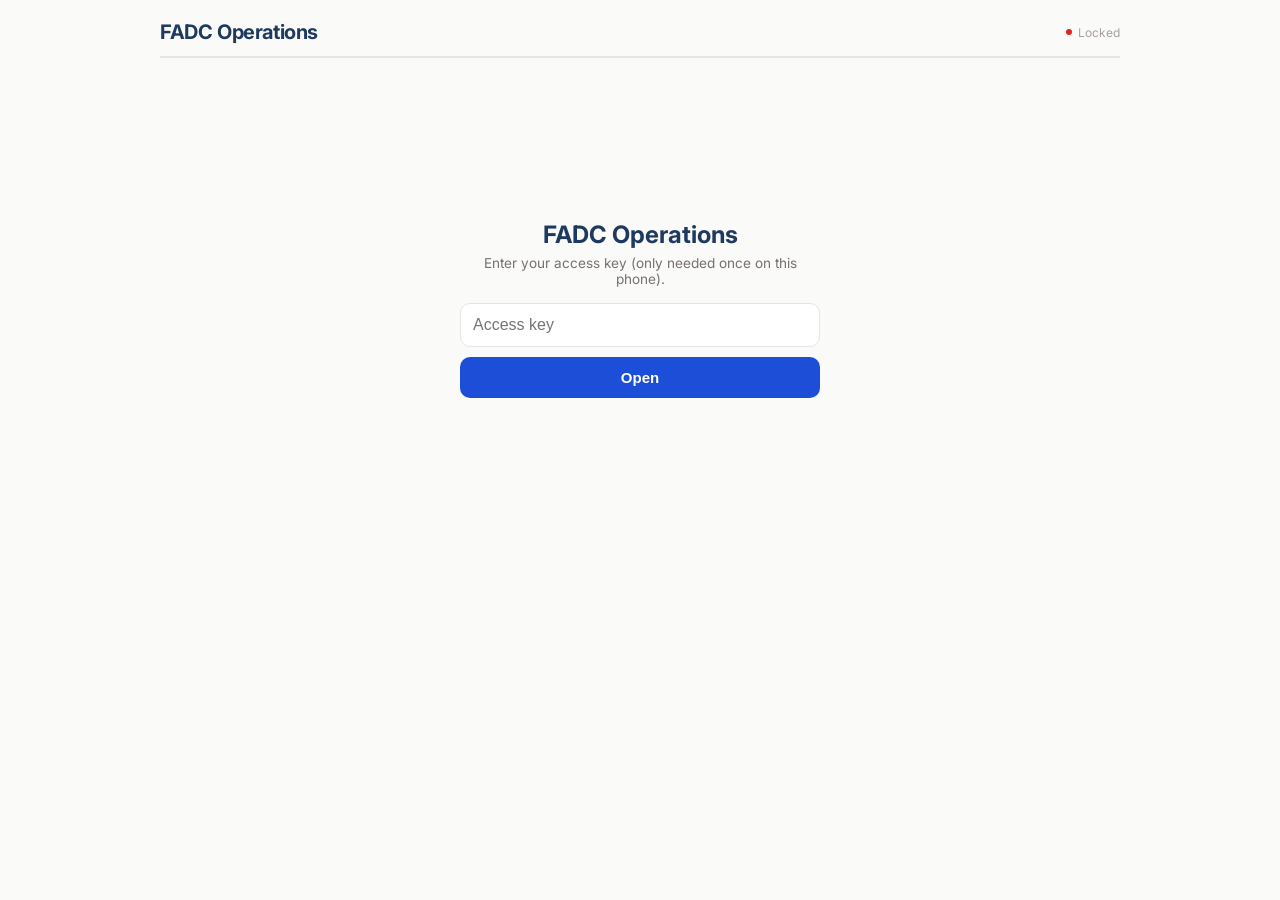
==== apps/fadc-ops/index.html @ c3deaeef "Add FADC Ops phone app (PWA, access-key gate) Static dashboard app for Vercel: installable, key-prot" ====
<!doctype html>
<html lang="en"><head>
<meta charset="utf-8">
<meta name="viewport" content="width=device-width,initial-scale=1,viewport-fit=cover">
<title>FADC Ops</title>
<meta name="robots" content="noindex,nofollow">
<meta name="theme-color" content="#1e3a5f">
<meta name="apple-mobile-web-app-capable" content="yes">
<meta name="mobile-web-app-capable" content="yes">
<meta name="apple-mobile-web-app-title" content="FADC Ops">
<meta name="apple-mobile-web-app-status-bar-style" content="black-translucent">
<link rel="manifest" href="/manifest.webmanifest">
<link rel="apple-touch-icon" href="/icon-180.png">
<link rel="icon" type="image/png" href="/icon-192.png">
<style>body{margin:0;padding:0;padding-top:env(safe-area-inset-top,0px);padding-bottom:env(safe-area-inset-bottom,0px)}[hidden]:not([hidden=until-found i]){display:none!important}</style>
</head><body>

<style>
  @import url('https://fonts.googleapis.com/css2?family=Inter:wght@400;500;600;700&display=swap');
  /* Layout: one column console — KPI strip, then tabs (Weekly · Appointments · Pipeline · Money · Metrics · Activity) */
  :root {
    --bg: #fafaf9; --surface: #ffffff; --surface-alt: #f5f5f4; --border: #e7e5e4;
    --fg: #1c1917; --fg-muted: #78716c; --fg-dim: #a8a29e;
    --accent: #1d4ed8; --accent-light: #dbeafe;
    --green: #15803d; --green-light: #dcfce7;
    --amber: #b45309; --amber-light: #fef3c7;
    --red: #dc2626; --red-light: #fee2e2;
    --purple: #7c3aed; --purple-light: #ede9fe;
    --navy: #1e3a5f;
  }
  @media (prefers-color-scheme: dark) { :root:not([data-theme="light"]) {
    --bg: #0c0a09; --surface: #1c1917; --surface-alt: #292524; --border: #3f3b37;
    --fg: #fafaf9; --fg-muted: #a8a29e; --fg-dim: #78716c;
    --accent: #60a5fa; --accent-light: #1e3a5f; --green: #4ade80; --green-light: #14532d;
    --amber: #fbbf24; --amber-light: #451a03; --red: #f87171; --red-light: #450a0a;
    --purple: #a78bfa; --purple-light: #2e1065; --navy: #93c5fd; color-scheme: dark;
  }}
  :root[data-theme="dark"] {
    --bg: #0c0a09; --surface: #1c1917; --surface-alt: #292524; --border: #3f3b37;
    --fg: #fafaf9; --fg-muted: #a8a29e; --fg-dim: #78716c;
    --accent: #60a5fa; --accent-light: #1e3a5f; --green: #4ade80; --green-light: #14532d;
    --amber: #fbbf24; --amber-light: #451a03; --red: #f87171; --red-light: #450a0a;
    --purple: #a78bfa; --purple-light: #2e1065; --navy: #93c5fd; color-scheme: dark;
  }
  body { background: var(--bg); color: var(--fg); font-family: 'Inter', system-ui, -apple-system, sans-serif;
    padding: 0 16px; padding-block: 0; max-width: 960px; margin: 0 auto; }
  .header { display:flex; justify-content:space-between; align-items:center; padding:20px 0 12px; border-bottom:2px solid var(--border); margin-bottom:20px; flex-wrap:wrap; gap:8px; }
  .header h1 { font-size:1.25rem; font-weight:700; letter-spacing:-0.02em; margin:0; color:var(--navy); }
  .header .status { font-size:0.75rem; color:var(--fg-dim); display:flex; align-items:center; gap:6px; }
  .dot { width:6px; height:6px; border-radius:50%; background:var(--green); animation:pulse 2s infinite; }
  .dot.error { background:var(--red); animation:none; } .dot.loading { background:var(--amber); }
  @keyframes pulse { 0%,100%{opacity:1} 50%{opacity:.4} }
  @media (prefers-reduced-motion: reduce) { .dot { animation:none; } }
  .kpi-row { display:grid; grid-template-columns:repeat(auto-fit,minmax(140px,1fr)); gap:12px; margin-bottom:24px; }
  .kpi { background:var(--surface); border:1px solid var(--border); border-radius:10px; padding:14px 16px; min-width:0; }
  .kpi .label { font-size:0.7rem; font-weight:600; text-transform:uppercase; letter-spacing:0.06em; color:var(--fg-muted); margin-bottom:4px; }
  .kpi .value { font-size:1.6rem; font-weight:700; font-variant-numeric:tabular-nums; line-height:1.1; }
  .kpi .sub { font-size:0.7rem; color:var(--fg-dim); margin-top:2px; }
  .section { margin-bottom:28px; }
  .section-header { display:flex; justify-content:space-between; align-items:baseline; margin-bottom:10px; flex-wrap:wrap; gap:4px; }
  .section-header h2 { font-size:0.875rem; font-weight:700; text-transform:uppercase; letter-spacing:0.04em; margin:0; }
  .section-header .count { font-size:0.75rem; color:var(--fg-dim); }
  .card { background:var(--surface); border:1px solid var(--border); border-radius:10px; overflow:hidden; }
  .appt-item { padding:14px 16px; border-bottom:1px solid var(--border); display:grid; gap:6px; }
  .appt-item:last-child, .lead-item:last-child, .msg-item:last-child { border-bottom:none; }
  .appt-top { display:flex; justify-content:space-between; align-items:flex-start; flex-wrap:wrap; gap:6px; }
  .appt-name { font-weight:600; font-size:0.9rem; }
  .appt-badge, .stage-badge { font-size:0.65rem; font-weight:600; padding:2px 8px; border-radius:999px; text-transform:uppercase; letter-spacing:0.04em; white-space:nowrap; }
  .badge-pending { background:var(--amber-light); color:var(--amber); }
  .badge-confirmed { background:var(--green-light); color:var(--green); }
  .badge-cancelled { background:var(--red-light); color:var(--red); }
  .badge-completed { background:var(--accent-light); color:var(--accent); }
  .appt-details { display:flex; flex-wrap:wrap; gap:4px 16px; font-size:0.78rem; color:var(--fg-muted); }
  .appt-notes { font-size:0.75rem; color:var(--fg-dim); line-height:1.4; white-space:pre-line; max-height:60px; overflow:hidden; cursor:pointer; transition:max-height .2s; }
  .appt-notes.expanded { max-height:600px; }
  .lead-item { padding:12px 16px; border-bottom:1px solid var(--border); display:flex; justify-content:space-between; align-items:center; flex-wrap:wrap; gap:6px; }
  .lead-info { display:flex; flex-direction:column; gap:2px; min-width:0; }
  .lead-name { font-weight:600; font-size:0.85rem; }
  .lead-meta { font-size:0.75rem; color:var(--fg-muted); display:flex; flex-wrap:wrap; gap:4px 12px; }
  .lead-right { display:flex; flex-direction:column; align-items:flex-end; gap:2px; }
  .stage-qualifying { background:var(--purple-light); color:var(--purple); }
  .stage-ready { background:var(--green-light); color:var(--green); }
  .time-ago, .msg-time { font-size:0.7rem; color:var(--fg-dim); font-variant-numeric:tabular-nums; }
  .msg-item { padding:10px 16px; border-bottom:1px solid var(--border); font-size:0.8rem; line-height:1.4; }
  .msg-header { display:flex; justify-content:space-between; align-items:baseline; margin-bottom:3px; flex-wrap:wrap; gap:4px; }
  .msg-who { font-weight:600; font-size:0.75rem; }
  .msg-who.customer { color:var(--accent); } .msg-who.agent { color:var(--green); } .msg-who.human { color:var(--amber); } .msg-who.followup { color:var(--purple); }
  .msg-text { color:var(--fg-muted); word-break:break-word; }
  .msg-lead { font-size:0.7rem; color:var(--fg-dim); margin-top:2px; }
  .empty { padding:24px; text-align:center; color:var(--fg-dim); font-size:0.85rem; }
  .tabs { display:flex; border-bottom:1px solid var(--border); margin-bottom:16px; overflow-x:auto; }
  .tab { padding:8px 16px; font-size:0.78rem; font-weight:600; color:var(--fg-muted); cursor:pointer; border:none; border-bottom:2px solid transparent; white-space:nowrap; background:none; font-family:inherit; }
  .tab:hover { color:var(--fg); } .tab:focus-visible { outline:2px solid var(--accent); outline-offset:-2px; }
  .tab.active { color:var(--accent); border-bottom-color:var(--accent); }
  .tab-content { display:none; } .tab-content.active { display:block; }
  .connect-msg { text-align:center; padding:48px 24px; color:var(--fg-muted); font-size:0.9rem; line-height:1.6; }
  .connect-msg strong { color:var(--fg); display:block; margin-bottom:8px; font-size:1rem; }
  .tbl-wrap { overflow-x:auto; }
  table.t { width:100%; border-collapse:collapse; font-size:0.78rem; font-variant-numeric:tabular-nums; }
  table.t th { text-align:left; color:var(--fg-muted); font-weight:600; padding:8px 10px; border-bottom:1px solid var(--border); white-space:nowrap; }
  table.t td { padding:8px 10px; border-top:1px solid var(--border); vertical-align:top; }
  table.t td.num, table.t th.num { text-align:right; white-space:nowrap; }
  table.t tr.total td { font-weight:700; border-top:2px solid var(--border); }
  .chip { display:inline-block; font-size:0.65rem; font-weight:700; padding:1px 7px; border-radius:999px; background:var(--surface-alt); color:var(--fg-muted); letter-spacing:0.04em; }
  .owe { display:flex; flex-direction:column; gap:0; }
  .owe-row { display:flex; justify-content:space-between; gap:12px; padding:10px 16px; border-top:1px solid var(--border); font-size:0.82rem; font-variant-numeric:tabular-nums; }
  .owe-row:first-child { border-top:none; }
  .owe-row.final { font-weight:700; background:var(--surface-alt); }
  .note { font-size:0.75rem; color:var(--fg-dim); margin-top:8px; line-height:1.5; }
  .delta-up { color:var(--green); font-weight:600; } .delta-down { color:var(--red); font-weight:600; }
  .two-col { display:grid; grid-template-columns:repeat(auto-fit,minmax(280px,1fr)); gap:16px; }
  .two-col > * { min-width:0; }
  /* Weekly tab */
  .brief { background:var(--surface); border:1px solid var(--border); border-radius:10px; padding:16px 18px; margin-bottom:20px; }
  .brief-top { display:flex; justify-content:space-between; align-items:center; flex-wrap:wrap; gap:8px; margin-bottom:8px; }
  .brief-week { font-size:0.7rem; font-weight:600; text-transform:uppercase; letter-spacing:0.06em; color:var(--fg-muted); }
  .brief h3 { margin:0 0 10px; font-size:1.05rem; line-height:1.35; color:var(--navy); text-wrap:balance; }
  .brief ul { margin:0; padding-left:18px; display:grid; gap:6px; font-size:0.82rem; line-height:1.5; color:var(--fg); max-width:70ch; }
  .brief .by { font-size:0.7rem; color:var(--fg-dim); margin-top:10px; }
  .verdict { font-size:0.65rem; font-weight:700; padding:2px 9px; border-radius:999px; text-transform:uppercase; letter-spacing:0.05em; }
  .verdict.profit { background:var(--green-light); color:var(--green); }
  .verdict.loss { background:var(--red-light); color:var(--red); }
  .verdict.breakeven { background:var(--amber-light); color:var(--amber); }
  .funnel { display:grid; grid-template-columns:repeat(auto-fit,minmax(110px,1fr)); gap:0; background:var(--surface); border:1px solid var(--border); border-radius:10px; overflow:hidden; margin-bottom:20px; }
  .funnel > div { padding:12px 14px; border-left:1px solid var(--border); min-width:0; }
  .funnel > div:first-child { border-left:none; }
  .funnel .n { font-size:1.3rem; font-weight:700; font-variant-numeric:tabular-nums; }
  .funnel .l { font-size:0.68rem; font-weight:600; text-transform:uppercase; letter-spacing:0.05em; color:var(--fg-muted); }
  .funnel .r { font-size:0.7rem; color:var(--fg-dim); margin-top:2px; }
  .bars { display:grid; gap:8px; padding:14px 16px; }
  .bar-row { display:grid; grid-template-columns:64px 1fr 74px; align-items:center; gap:10px; font-size:0.75rem; font-variant-numeric:tabular-nums; }
  .bar-track { position:relative; height:14px; }
  .bar-track::before { content:''; position:absolute; left:50%; top:-3px; bottom:-3px; width:1px; background:var(--border); }
  .bar { position:absolute; top:0; height:100%; border-radius:3px; }
  .bar.pos { left:50%; background:var(--green); }
  .bar.neg { right:50%; background:var(--red); }
  .bar-row .v { text-align:right; font-weight:600; }
  .seg { display:inline-flex; border:1px solid var(--border); border-radius:8px; overflow:hidden; }
  .seg button { border:none; background:var(--surface); color:var(--fg-muted); padding:5px 12px; font:600 0.72rem inherit; font-family:inherit; cursor:pointer; }
  .seg button.on { background:var(--accent-light); color:var(--accent); }
  .cat { display:flex; justify-content:space-between; align-items:baseline; margin:18px 0 8px; }
  .cat h3 { margin:0; font-size:0.8rem; text-transform:uppercase; letter-spacing:.05em; }
  .said { font-size:0.74rem; color:var(--fg-dim); font-style:italic; overflow-wrap:anywhere; }
  table.t tr.current td { background:var(--surface-alt); }

  .gate { max-width:360px; margin:18vh auto 0; text-align:center; }
  .gate h2 { color:var(--navy); margin:0 0 6px; }
  .gate p { color:var(--fg-muted); font-size:.85rem; margin:0 0 16px; }
  .gate input { width:100%; box-sizing:border-box; padding:12px; font-size:16px; border:1px solid var(--border); border-radius:10px; background:var(--surface); color:var(--fg); }
  .gate button { margin-top:10px; width:100%; padding:12px; font-size:15px; font-weight:600; border:none; border-radius:10px; background:var(--accent); color:#fff; }
  .gate .err { color:var(--red); font-size:.8rem; margin-top:8px; min-height:1em; }
</style>

<div class="header">
  <h1>FADC Operations</h1>
  <div class="status"><div class="dot loading" id="status-dot"></div><span id="last-update">Connecting…</span></div>
</div>

<div id="connect-prompt" class="connect-msg" hidden>
  <strong>Connect Supabase to view live data</strong>
  When prompted, allow the Supabase connector so this dashboard can read your leads, appointments, money and messages.
</div>

<div id="gate" class="gate" hidden>
  <h2>FADC Operations</h2>
  <p>Enter your access key (only needed once on this phone).</p>
  <input id="gate-key" type="password" autocomplete="off" autocapitalize="off" placeholder="Access key">
  <button id="gate-go">Open</button>
  <div class="err" id="gate-err"></div>
</div>

<div id="main-content">
  <div id="kpis" class="kpi-row"></div>
  <div class="tabs" role="tablist">
    <button class="tab active" data-tab="weekly" id="tab-weekly">Weekly</button>
    <button class="tab" data-tab="funnel" id="tab-funnel">Booked vs not</button>
    <button class="tab" data-tab="appointments" id="tab-appointments">Appointments</button>
    <button class="tab" data-tab="pipeline" id="tab-pipeline">Pipeline</button>
    <button class="tab" data-tab="money" id="tab-money">Money</button>
    <button class="tab" data-tab="metrics" id="tab-metrics">Metrics</button>
    <button class="tab" data-tab="activity" id="tab-activity">Activity</button>
  </div>
  <div id="weekly" class="tab-content active section"><div class="card"><div class="empty">Loading the weekly report…</div></div></div>
  <div id="funnel" class="tab-content section"><div class="card"><div class="empty">Loading…</div></div></div>
  <div id="appointments" class="tab-content section"></div>
  <div id="pipeline" class="tab-content section"></div>
  <div id="money" class="tab-content section"><div class="card"><div class="empty">Loading money…</div></div></div>
  <div id="metrics" class="tab-content section"><div class="card"><div class="empty">Loading metrics…</div></div></div>
  <div id="activity" class="tab-content section"></div>
</div>

<script>
const PROJECT_ID = 'lvqeucpqgqcxsghqsemn';
const dot = document.getElementById('status-dot');
const updateEl = document.getElementById('last-update');
const promptEl = document.getElementById('connect-prompt');
const main = document.getElementById('main-content');

// The 150 historical conversations imported on Oct 2 (19:08–03:37 UTC) are not new leads.
const IMPORT_FROM = Date.parse('2026-10-02T19:00:00Z'), IMPORT_TO = Date.parse('2026-10-03T03:40:00Z');
function isImported(l) { const t = Date.parse(l.created_at); return t >= IMPORT_FROM && t <= IMPORT_TO && l.stage === 'closed_lost'; }

// Baseline captured Oct 6, 2026 (before bot v62–v67, comment replies and the new ad sets).
const BASELINE = {
  date: 'Oct 6, 2026',
  costPerConv: 8.41, costPerClose: 263.33, sharePerDollar: 1.31, closed: 3,
  appts7d: 6, comments7d: 0, noShows: 2
};

let leads = [], appointments = [], messages = [], jobs = [], money = null, stats = null;
let weekly = [], briefings = [], funnel = [], funnelWeek = 0;
let leadsReady = false;

function esc(s) { if (s === null || s === undefined) return ''; const d = document.createElement('div'); d.textContent = String(s); return d.innerHTML; }
function usd(n) { return (n < 0 ? '−$' : '$') + Math.abs(n).toLocaleString('en-US', { minimumFractionDigits: 2, maximumFractionDigits: 2 }); }
function usd0(n) { return (n < 0 ? '−$' : '$') + Math.abs(Math.round(n)).toLocaleString('en-US'); }
function pct(n) { return Math.round(n * 1000) / 10 + '%'; }
function timeAgo(d) { const m = Math.floor((Date.now() - new Date(d).getTime()) / 60000); if (m < 1) return 'just now'; if (m < 60) return m + 'm ago'; const h = Math.floor(m / 60); if (h < 24) return h + 'h ago'; return Math.floor(h / 24) + 'd ago'; }
function fmtTime(d) { return new Date(d).toLocaleTimeString('en-US', { hour: 'numeric', minute: '2-digit', timeZone: 'America/New_York' }); }
function fmtDay(d) { return new Date(d + 'T12:00:00').toLocaleDateString('en-US', { month: 'short', day: 'numeric' }); }
function setStatus(state, text) { dot.className = 'dot ' + (state === 'ok' ? '' : state === 'error' ? 'error' : 'loading'); updateEl.textContent = text; }

function extractRows(payload) {
  if (!payload) return [];
  if (Array.isArray(payload)) return payload;
  if (payload.rows && Array.isArray(payload.rows)) return payload.rows;
  if (payload.content) {
    for (const block of (Array.isArray(payload.content) ? payload.content : [])) {
      if (block.type === 'text' && block.text) {
        let txt = block.text;
        try { const p = JSON.parse(txt); if (Array.isArray(p)) return p; if (p.rows) return p.rows; if (typeof p.result === 'string') txt = p.result; else if (Array.isArray(p.result)) return p.result; } catch (e) {}
        const m = txt.match(/\[[\s\S]*\]/);
        if (m) { try { const arr = JSON.parse(m[0]); if (Array.isArray(arr)) return arr; } catch (e) {} }
      }
    }
  }
  return [];
}

// ---------- money math ----------
function jobShare(j) {
  if (!money) return { rate: 0, ours: 0, each: 0, tech: 0 };
  const rate = (money.region_share || {})[j.region] ?? 0;
  const base = Number(j.charged) - (money.parts_off_top ? Number(j.parts) : 0);
  const ours = base * rate;
  return { rate, ours, each: ours * (money.partner_split ?? 0.5), tech: base - ours };
}
function moneyTotals() {
  const t = { charged: 0, tips: 0, parts: 0, ours: 0, each: 0, tech: 0, n: jobs.length };
  for (const j of jobs) { const s = jobShare(j); t.charged += Number(j.charged); t.tips += Number(j.tip); t.parts += Number(j.parts); t.ours += s.ours; t.each += s.each; t.tech += s.tech; }
  const spend = money ? Number(money.ad_spend) : 0;
  const split = money ? (money.partner_split ?? 0.5) : 0.5;
  t.spend = spend; t.net = t.ours - spend; t.netEach = t.net * split;
  t.afekAdsHalf = spend * split;
  t.afekOwes = t.each + t.afekAdsHalf - (money ? Number(money.afek_ads_paid) + Number(money.afek_paid_since || 0) : 0);
  t.costPerClose = t.n ? spend / t.n : 0;
  t.sharePerDollar = spend ? t.ours / spend : 0;
  t.avgTicket = t.n ? t.charged / t.n : 0;
  return t;
}

function renderAll() {
  if (!leadsReady) return;
  renderKPIs(); renderWeekly(); renderFunnel(); renderAppointments(); renderPipeline(); renderMoney(); renderMetrics(); renderActivity();
  setStatus('ok', 'Updated ' + fmtTime(new Date()));
}

function renderKPIs() {
  const real = leads.filter(l => !isImported(l));
  const ready = real.filter(l => l.stage === 'ready_to_confirm').length;
  const qualifying = real.filter(l => l.stage === 'qualifying').length;
  const pending = appointments.filter(a => a.status === 'pending').length;
  const today = new Date().toLocaleDateString('en-CA', { timeZone: 'America/New_York' });
  const todayLeads = real.filter(l => new Date(l.created_at).toLocaleDateString('en-CA', { timeZone: 'America/New_York' }) === today).length;
  const t = moneyTotals();
  document.getElementById('kpis').innerHTML =
    '<div class="kpi"><div class="label">Leads</div><div class="value">' + real.length + '</div><div class="sub">+' + todayLeads + ' today</div></div>' +
    '<div class="kpi"><div class="label">Qualifying</div><div class="value" style="color:var(--purple)">' + qualifying + '</div><div class="sub">' + ready + ' ready to confirm</div></div>' +
    '<div class="kpi"><div class="label">Appointments</div><div class="value" style="color:var(--accent)">' + pending + '</div><div class="sub">pending</div></div>' +
    '<div class="kpi"><div class="label">Jobs closed</div><div class="value" style="color:var(--green)">' + t.n + '</div><div class="sub">' + usd0(t.charged) + ' charged</div></div>' +
    '<div class="kpi"><div class="label">Cost per close</div><div class="value">' + (t.n ? usd0(t.costPerClose) : '—') + '</div><div class="sub">' + usd0(t.spend) + ' ad spend</div></div>';
}

function renderAppointments() {
  const el = document.getElementById('appointments');
  const real = appointments.filter(a => a.status !== 'cancelled');
  if (real.length === 0) { el.innerHTML = '<div class="card"><div class="empty">No appointments yet</div></div>'; return; }
  let html = '<div class="section-header"><h2>Jobs</h2><span class="count">' + real.length + ' active</span></div><div class="card">';
  for (const a of real) {
    const name = [a.lead_first_name, a.lead_last_name].filter(Boolean).join(' ') || 'Unknown';
    const badge = a.status === 'confirmed' ? 'badge-confirmed' : a.status === 'completed' ? 'badge-completed' : 'badge-pending';
    const first = (a.notes || '').split('\n')[0];
    html += '<div class="appt-item"><div class="appt-top"><span class="appt-name">' + esc(name) + '</span><span class="appt-badge ' + badge + '">' + esc(a.status) + '</span></div>';
    html += '<div class="appt-details"><span>' + esc(a.lead_phone || '—') + '</span><span>' + esc(a.service) + '</span><span>' + esc(a.address) + '</span>';
    if (/^IVY JOB/.test(first)) html += '<span><strong>' + esc(first.replace(/^IVY JOB — /, '')) + '</strong></span>';
    html += '</div>';
    if (a.notes) html += '<div class="appt-notes" onclick="this.classList.toggle(\'expanded\')">' + esc(a.notes) + '</div>';
    html += '</div>';
  }
  el.innerHTML = html + '</div>';
}

function renderPipeline() {
  const el = document.getElementById('pipeline');
  const active = leads.filter(l => l.stage === 'qualifying' || l.stage === 'ready_to_confirm')
    .sort((a, b) => ((a.stage === 'ready_to_confirm' ? 0 : 1) - (b.stage === 'ready_to_confirm' ? 0 : 1)) || new Date(b.created_at) - new Date(a.created_at));
  if (active.length === 0) { el.innerHTML = '<div class="card"><div class="empty">No active leads</div></div>'; return; }
  let html = '<div class="section-header"><h2>Active Pipeline</h2><span class="count">' + active.length + ' leads</span></div><div class="card">';
  for (const l of active) {
    const name = [l.first_name, l.last_name].filter(Boolean).join(' ') || 'No name yet';
    const ready = l.stage === 'ready_to_confirm';
    html += '<div class="lead-item"><div class="lead-info"><div class="lead-name">' + esc(name) + (l.agent_paused ? ' <span class="chip">bot paused</span>' : '') + '</div><div class="lead-meta">';
    if (l.phone) html += '<span>' + esc(l.phone) + '</span>';
    if (l.town || l.zip) html += '<span>' + esc([l.town, l.zip].filter(Boolean).join(' ')) + '</span>';
    if (l.service) html += '<span>' + esc(l.service) + '</span>';
    if (l.followup_count > 0) html += '<span>' + l.followup_count + ' follow-up' + (l.followup_count > 1 ? 's' : '') + '</span>';
    html += '</div></div><div class="lead-right"><span class="stage-badge ' + (ready ? 'stage-ready' : 'stage-qualifying') + '">' + (ready ? 'Ready' : 'Qualifying') + '</span><span class="time-ago">' + timeAgo(l.last_inbound_at || l.created_at) + '</span></div></div>';
  }
  el.innerHTML = html + '</div>';
}

function renderMoney() {
  const el = document.getElementById('money');
  if (!money) { el.innerHTML = '<div class="card"><div class="empty">Loading money…</div></div>'; return; }
  const t = moneyTotals();
  const rs = money.region_share || {};
  let html = '<div class="kpi-row">' +
    '<div class="kpi"><div class="label">Ad spend</div><div class="value">' + usd0(t.spend) + '</div><div class="sub">as of ' + esc(money.ad_spend_as_of || '') + '</div></div>' +
    '<div class="kpi"><div class="label">Charged</div><div class="value">' + usd0(t.charged) + '</div><div class="sub">' + t.n + ' jobs, tips excluded</div></div>' +
    '<div class="kpi"><div class="label">Our share</div><div class="value">' + usd0(t.ours) + '</div><div class="sub">' + usd0(t.each) + ' each</div></div>' +
    '<div class="kpi"><div class="label">Net each</div><div class="value" style="color:' + (t.netEach >= 0 ? 'var(--green)' : 'var(--red)') + '">' + usd0(t.netEach) + '</div><div class="sub">after ads</div></div>' +
    '<div class="kpi"><div class="label">Afek owes Michel</div><div class="value" style="color:var(--amber)">' + usd0(t.afekOwes) + '</div><div class="sub">to settle</div></div>' +
    '</div>';

  html += '<div class="section-header"><h2>Closed jobs</h2><span class="count">' + t.n + ' jobs</span></div><div class="card tbl-wrap"><table class="t"><thead><tr><th>Date</th><th>Customer</th><th>Region</th><th class="num">Charged</th><th class="num">Tip</th><th class="num">Our %</th><th class="num">Our share</th><th class="num">Each</th></tr></thead><tbody>';
  for (const j of jobs) {
    const s = jobShare(j);
    html += '<tr><td>' + esc(fmtDay(j.job_date)) + '</td><td>' + esc(j.customer) + (j.notes ? '<div class="note" style="margin-top:2px">' + esc(j.notes) + '</div>' : '') + '</td><td><span class="chip">' + esc(j.region) + '</span></td><td class="num">' + usd(Number(j.charged)) + '</td><td class="num">' + usd(Number(j.tip)) + '</td><td class="num">' + pct(s.rate) + '</td><td class="num">' + usd(s.ours) + '</td><td class="num">' + usd(s.each) + '</td></tr>';
  }
  html += '<tr class="total"><td colspan="3">Total</td><td class="num">' + usd(t.charged) + '</td><td class="num">' + usd(t.tips) + '</td><td></td><td class="num">' + usd(t.ours) + '</td><td class="num">' + usd(t.each) + '</td></tr></tbody></table></div>';

  html += '<div class="two-col" style="margin-top:16px">';
  html += '<div><div class="section-header"><h2>Who owes whom</h2></div><div class="card owe">' +
    '<div class="owe-row"><span>Michel\'s share of jobs (Afek collected it)</span><span>' + usd(t.each) + '</span></div>' +
    '<div class="owe-row"><span>Afek\'s half of ads</span><span>' + usd(t.afekAdsHalf) + '</span></div>' +
    '<div class="owe-row"><span>Less: Afek already put toward ads</span><span>' + usd(-Number(money.afek_ads_paid)) + '</span></div>' +
    (Number(money.afek_paid_since || 0) ? '<div class="owe-row"><span>Less: later payments</span><span>' + usd(-Number(money.afek_paid_since)) + '</span></div>' : '') +
    '<div class="owe-row final"><span>Afek owes Michel</span><span>' + usd(t.afekOwes) + '</span></div></div></div>';
  html += '<div><div class="section-header"><h2>Split by region</h2></div><div class="card owe">';
  for (const r of ['NJ', 'MA', 'CT', 'RI']) html += '<div class="owe-row"><span>' + r + '</span><span>' + pct(rs[r] ?? 0) + ' us · ' + pct(1 - (rs[r] ?? 0)) + ' tech</span></div>';
  html += '</div><div class="note">Our share is split 50/50 between Michel and Afek. Tips go to the tech. Parts ' + (money.parts_off_top ? 'come off the top before the split.' : 'are not deducted before the split (open question for Jose\'s $100 UV parts).') + '</div></div>';
  html += '</div>';
  el.innerHTML = html;
}

// ---------- weekly report (fadc.weekly_report view + fadc.weekly_briefings) ----------
function fmtRange(a, b) {
  const o = { month: 'short', day: 'numeric' };
  return new Date(a + 'T12:00:00').toLocaleDateString('en-US', o) + ' – ' + new Date(b + 'T12:00:00').toLocaleDateString('en-US', o);
}
function rate(x) { return x === null || x === undefined ? '—' : pct(Number(x)); }
function money2(x) { return x === null || x === undefined ? '—' : usd0(Number(x)); }

function renderWeekly() {
  const el = document.getElementById('weekly');
  if (!weekly.length) { el.innerHTML = '<div class="card"><div class="empty">Loading the weekly report…</div></div>'; return; }
  const w = weekly[0];
  const N = k => Number(w[k] || 0);
  let html = '';

  // Claude's briefing for the most recent week that has one
  const b = briefings[0];
  if (b) {
    const wk = weekly.find(r => r.week_start === b.week_start);
    const items = String(b.body).split('\n').map(s => s.replace(/^\s*-\s*/, '').trim()).filter(Boolean);
    html += '<div class="brief"><div class="brief-top"><span class="brief-week">Weekly briefing · ' + esc(wk ? fmtRange(wk.week_start, wk.week_end) : b.week_start) + '</span>' +
      (b.verdict ? '<span class="verdict ' + esc(b.verdict) + '">' + esc(b.verdict === 'breakeven' ? 'break-even' : b.verdict) + '</span>' : '') + '</div>' +
      '<h3>' + esc(b.headline) + '</h3><ul>' + items.map(i => '<li>' + esc(i) + '</li>').join('') + '</ul>' +
      '<div class="by">Written by Claude on ' + new Date(b.created_at).toLocaleDateString('en-US', { month: 'short', day: 'numeric', timeZone: 'America/New_York' }) + '. New briefing every Monday morning.</div></div>';
  }

  // Current week live numbers
  const profitAll = N('profit_michel_pays_ads');
  html += '<div class="section-header"><h2>' + (w.spend_final ? 'Last week' : 'This week so far') + '</h2><span class="count">' + fmtRange(w.week_start, w.week_end) + '</span></div>';
  html += '<div class="kpi-row">' +
    '<div class="kpi"><div class="label">Invested in ads</div><div class="value">' + usd0(N('ad_spend')) + '</div><div class="sub">' + (w.cost_per_conversation ? usd(Number(w.cost_per_conversation)) + ' per conversation' : 'Meta') + '</div></div>' +
    '<div class="kpi"><div class="label">Revenue charged</div><div class="value">' + usd0(N('revenue_charged')) + '</div><div class="sub">' + N('jobs_closed') + ' jobs closed</div></div>' +
    '<div class="kpi"><div class="label">Your share</div><div class="value">' + usd0(N('michel_share')) + '</div><div class="sub">half of our ' + usd0(N('our_share')) + '</div></div>' +
    '<div class="kpi"><div class="label">Profit</div><div class="value" style="color:' + (profitAll >= 0 ? 'var(--green)' : 'var(--red)') + '">' + usd0(profitAll) + '</div><div class="sub">you pay all ads · ' + usd0(N('profit_ads_split')) + ' if split</div></div>' +
    '</div>';

  // Conversion funnel
  html += '<div class="funnel">' +
    '<div><div class="l">Meta chats</div><div class="n">' + N('meta_conversations') + '</div><div class="r">' + money2(w.cost_per_conversation) + ' each</div></div>' +
    '<div><div class="l">Leads</div><div class="n">' + N('leads') + '</div><div class="r">' + money2(w.cost_per_lead) + ' each</div></div>' +
    '<div><div class="l">Booked</div><div class="n">' + N('appointments_booked') + '</div><div class="r">' + rate(w.lead_to_appt_rate) + ' of leads</div></div>' +
    '<div><div class="l">Closed</div><div class="n">' + N('jobs_closed') + '</div><div class="r">' + rate(w.lead_to_job_rate) + ' of leads · ' + money2(w.cost_per_job) + '/job</div></div>' +
    '</div>';

  // Profit by week (you pay all ads)
  const rows = weekly.slice().reverse();
  const maxAbs = Math.max(1, ...rows.map(r => Math.abs(Number(r.profit_michel_pays_ads))));
  html += '<div class="section-header"><h2>Profit by week</h2><span class="count">your share minus all ad spend</span></div><div class="card bars">';
  for (const r of rows) {
    const p = Number(r.profit_michel_pays_ads), wpct = (Math.abs(p) / maxAbs) * 50;
    html += '<div class="bar-row"><span style="color:var(--fg-muted)">' + new Date(r.week_start + 'T12:00:00').toLocaleDateString('en-US', { month: 'short', day: 'numeric' }) + '</span>' +
      '<div class="bar-track"><div class="bar ' + (p >= 0 ? 'pos' : 'neg') + '" style="width:' + wpct.toFixed(1) + '%"></div></div>' +
      '<span class="v" style="color:' + (p >= 0 ? 'var(--green)' : 'var(--red)') + '">' + usd0(p) + '</span></div>';
  }
  html += '</div>';

  // Full table with totals
  const tot = { s: 0, c: 0, l: 0, a: 0, j: 0, rev: 0, share: 0, our: 0 };
  html += '<div class="section-header" style="margin-top:20px"><h2>All weeks</h2><span class="count">Mon–Sun, Eastern</span></div><div class="card tbl-wrap"><table class="t"><thead><tr><th>Week</th><th class="num">Ads</th><th class="num">Chats</th><th class="num">Leads</th><th class="num">Booked</th><th class="num">Jobs</th><th class="num">Lead→job</th><th class="num">Revenue</th><th class="num">Your share</th><th class="num">Profit</th></tr></thead><tbody>';
  for (const r of weekly) {
    const p = Number(r.profit_michel_pays_ads);
    tot.s += Number(r.ad_spend); tot.c += Number(r.meta_conversations); tot.l += Number(r.leads); tot.a += Number(r.appointments_booked);
    tot.j += Number(r.jobs_closed); tot.rev += Number(r.revenue_charged); tot.share += Number(r.michel_share); tot.our += Number(r.our_share);
    html += '<tr' + (r === w && !w.spend_final ? ' class="current"' : '') + '><td>' + fmtRange(r.week_start, r.week_end) + (r.spend_final ? '' : ' <span class="chip">live</span>') + '</td>' +
      '<td class="num">' + usd0(Number(r.ad_spend)) + '</td><td class="num">' + r.meta_conversations + '</td><td class="num">' + (Number(r.leads) || '—') + '</td><td class="num">' + r.appointments_booked + '</td><td class="num">' + r.jobs_closed + '</td>' +
      '<td class="num">' + rate(r.lead_to_job_rate) + '</td><td class="num">' + usd0(Number(r.revenue_charged)) + '</td><td class="num">' + usd0(Number(r.michel_share)) + '</td>' +
      '<td class="num ' + (p >= 0 ? 'delta-up' : 'delta-down') + '">' + usd0(p) + '</td></tr>';
  }
  const totP = tot.share - tot.s;
  html += '<tr class="total"><td>Total</td><td class="num">' + usd0(tot.s) + '</td><td class="num">' + tot.c + '</td><td class="num">' + tot.l + '</td><td class="num">' + tot.a + '</td><td class="num">' + tot.j + '</td><td class="num">' + (tot.l ? pct(tot.j / tot.l) : '—') + '</td><td class="num">' + usd0(tot.rev) + '</td><td class="num">' + usd0(tot.share) + '</td><td class="num ' + (totP >= 0 ? 'delta-up' : 'delta-down') + '">' + usd0(totP) + '</td></tr></tbody></table></div>';

  // Break-even line
  const avgShare = tot.j ? tot.share / tot.j : 0, weeksN = weekly.length || 1, avgSpend = tot.s / weeksN;
  html += '<div class="note">Break-even: at about ' + usd0(avgSpend) + ' a week in ads you need ' + (avgShare ? (avgSpend / avgShare).toFixed(1) : '—') + ' average jobs a week (your share averages ' + usd0(avgShare) + ' per job). ' +
    'If Afek pays half the ads, overall you are ' + usd0((tot.our - tot.s) / 2) + '. Ad spend comes straight from Meta every 4 hours; jobs come from the Money tab. Leads were only logged from Sep 28 on, so earlier weeks show "—".</div>';

  el.innerHTML = html;
}


// ---------- booked vs not (leads of the week) ----------
function etMonday(offsetWeeks) {
  const now = new Date(new Date().toLocaleString('en-US', { timeZone: 'America/New_York' }));
  const dow = (now.getDay() + 6) % 7;
  const m = new Date(now.getFullYear(), now.getMonth(), now.getDate() - dow - 7 * offsetWeeks);
  return m;
}
function etDate(d) { return new Date(new Date(d).toLocaleString('en-US', { timeZone: 'America/New_York' })); }
function setFunnelWeek(n) { funnelWeek = n; renderFunnel(); }
function renderFunnel() {
  const el = document.getElementById('funnel');
  if (!funnel.length && !leadsReady) return;
  const start = etMonday(funnelWeek), end = new Date(start.getFullYear(), start.getMonth(), start.getDate() + 7);
  const rows = funnel.filter(l => { if (isImported(l)) return false; const d = etDate(l.created_at); return d >= start && d < end; });
  const cats = { booked: [], hot: [], warm: [], lost: [] };
  for (const l of rows) {
    if (l.appt_status && l.appt_status !== 'cancelled') cats.booked.push(l);
    else if (l.stage === 'closed_lost') cats.lost.push(l);
    else if (l.phone || l.first_name) cats.hot.push(l);
    else cats.warm.push(l);
  }
  const info = {
    booked: ['Booked', 'var(--green)'],
    hot: ['Gave name or phone, no appointment', 'var(--amber)'],
    warm: ['Chatting, no contact info yet', 'var(--purple)'],
    lost: ['Lost', 'var(--red)']
  };
  const total = rows.length;
  let html = '<div class="section-header"><h2>Leads ' + (funnelWeek === 0 ? 'this week' : 'last week') + '</h2><span class="seg"><button class="' + (funnelWeek === 0 ? 'on' : '') + '" onclick="setFunnelWeek(0)">This week</button><button class="' + (funnelWeek === 1 ? 'on' : '') + '" onclick="setFunnelWeek(1)">Last week</button></span></div>';
  html += '<div class="kpi-row">' +
    '<div class="kpi"><div class="label">Leads</div><div class="value">' + total + '</div><div class="sub">' + fmtRange(start.toLocaleDateString('en-CA'), new Date(end.getTime() - 86400000).toLocaleDateString('en-CA')) + '</div></div>' +
    '<div class="kpi"><div class="label">Booked</div><div class="value" style="color:var(--green)">' + cats.booked.length + '</div><div class="sub">' + (total ? pct(cats.booked.length / total) : '—') + ' of leads</div></div>' +
    '<div class="kpi"><div class="label">Left contact, not booked</div><div class="value" style="color:var(--amber)">' + cats.hot.length + '</div><div class="sub">follow up by hand</div></div>' +
    '<div class="kpi"><div class="label">No contact yet</div><div class="value" style="color:var(--purple)">' + cats.warm.length + '</div><div class="sub">bot still working</div></div>' +
    '<div class="kpi"><div class="label">Lost</div><div class="value" style="color:var(--red)">' + cats.lost.length + '</div><div class="sub">closed lost</div></div></div>';
  for (const k of ['booked', 'hot', 'warm', 'lost']) {
    const list = cats[k];
    html += '<div class="cat"><h3 style="color:' + info[k][1] + '">' + info[k][0] + '</h3><span class="count">' + list.length + '</span></div><div class="card">';
    if (!list.length) html += '<div class="empty">None</div>';
    for (const l of list) {
      const name = [l.first_name, l.last_name].filter(Boolean).join(' ') || 'No name';
      html += '<div class="lead-item"><div class="lead-info"><div class="lead-name">' + esc(name) + (l.ad_title ? ' <span class="chip">' + esc(String(l.ad_title).split(' |')[0]) + '</span>' : '') + '</div><div class="lead-meta">' +
        (l.phone ? '<span>' + esc(l.phone) + '</span>' : '') + (l.town || l.zip ? '<span>' + esc([l.town, l.zip].filter(Boolean).join(' ')) + '</span>' : '') +
        '<span>' + l.customer_msgs + ' customer msgs</span>' + (l.followup_count > 0 ? '<span>' + l.followup_count + ' follow-up</span>' : '') + '</div>' +
        (l.last_customer_text ? '<div class="said">Last said: “' + esc(String(l.last_customer_text).substring(0, 110)) + '”</div>' : '') + '</div>' +
        '<div class="lead-right"><span class="time-ago">' + fmtDay(new Date(l.created_at).toLocaleDateString('en-CA', { timeZone: 'America/New_York' })) + '</span><span class="time-ago">' + timeAgo(l.last_inbound_at || l.created_at) + '</span></div></div>';
    }
    html += '</div>';
  }
  html += '<div class="note">Booked = has an appointment that is not cancelled. "Left contact" = gave a name or phone but nothing is booked yet; these are the ones worth a call. Week runs Monday to Sunday, Eastern.</div>';
  el.innerHTML = html;
}

function deltaCell(now, base, lowerIsBetter) {
  if (now === null || now === undefined || base === null || base === undefined) return '<td class="num">—</td>';
  const better = lowerIsBetter ? now < base : now > base;
  const same = Math.abs(now - base) < 1e-9;
  return '<td class="num ' + (same ? '' : better ? 'delta-up' : 'delta-down') + '">' + (same ? 'same' : better ? 'better' : 'worse') + '</td>';
}

function renderMetrics() {
  const el = document.getElementById('metrics');
  if (!stats || !money) { el.innerHTML = '<div class="card"><div class="empty">Loading metrics…</div></div>'; return; }
  const t = moneyTotals();
  const s = stats;
  const rows = [
    ['Cost per closed job', BASELINE.costPerClose, t.n ? t.costPerClose : null, usd0, true, 'Ad spend ÷ jobs closed'],
    ['Our share per $1 of ads', BASELINE.sharePerDollar, t.spend ? t.sharePerDollar : null, v => v.toFixed(2) + 'x', false, 'Main money number'],
    ['Jobs closed (total)', BASELINE.closed, t.n, v => String(v), false, 'From the Money tab'],
    ['Appointments booked, last 7 days', BASELINE.appts7d, Number(s.appts_7d), v => String(v), false, 'Bot tickets, cancelled excluded'],
    ['Comments turned into a private chat, last 7 days', BASELINE.comments7d, Number(s.comments_replied_7d), v => String(v), false, 'New since Oct 6'],
  ];
  let html = '<div class="section-header"><h2>Did it work?</h2><span class="count">baseline ' + BASELINE.date + '</span></div><div class="card tbl-wrap"><table class="t"><thead><tr><th>Metric</th><th class="num">Baseline</th><th class="num">Now</th><th class="num">Trend</th><th>How it is measured</th></tr></thead><tbody>';
  for (const [label, base, now, f, lower, how] of rows) {
    html += '<tr><td>' + esc(label) + '</td><td class="num">' + f(base) + '</td><td class="num">' + (now === null ? '—' : f(now)) + '</td>' + deltaCell(now, base, lower) + '<td style="color:var(--fg-muted)">' + esc(how) + '</td></tr>';
  }
  html += '</tbody></table></div>';

  html += '<div class="section-header" style="margin-top:20px"><h2>Last 7 days</h2></div><div class="kpi-row">' +
    '<div class="kpi"><div class="label">New leads</div><div class="value">' + s.leads_7d + '</div><div class="sub">import excluded</div></div>' +
    '<div class="kpi"><div class="label">Comments</div><div class="value">' + s.comments_7d + '</div><div class="sub">' + s.comments_replied_7d + ' answered by DM</div></div>' +
    '<div class="kpi"><div class="label">Bot messages</div><div class="value">' + s.bot_7d + '</div><div class="sub">' + s.followups_7d + ' follow-ups</div></div>' +
    '<div class="kpi"><div class="label">Team messages</div><div class="value">' + s.human_7d + '</div><div class="sub">by hand</div></div>' +
    '<div class="kpi"><div class="label">Bot share</div><div class="value">' + ((Number(s.bot_7d) + Number(s.human_7d)) ? Math.round(100 * Number(s.bot_7d) / (Number(s.bot_7d) + Number(s.human_7d))) + '%' : '—') + '</div><div class="sub">of outbound</div></div>' +
    '</div>';
  html += '<div class="note">Cost per conversation lives in Ads Manager (N2 was $8.41 on Oct 5). Ad spend here updates when Claude records the new total. The G2 and video test is reviewed on Oct 13.</div>';
  el.innerHTML = html;
}

function renderActivity() {
  const el = document.getElementById('activity');
  if (messages.length === 0) { el.innerHTML = '<div class="card"><div class="empty">No messages yet</div></div>'; return; }
  let html = '<div class="section-header"><h2>Recent Activity</h2><span class="count">last 50 messages</span></div><div class="card">';
  for (const m of messages) {
    const name = [m.lead_first_name, m.lead_last_name].filter(Boolean).join(' ') || '—';
    const who = m.sent_by || m.role || 'unknown';
    const cls = who === 'customer' ? 'customer' : who === 'agent' ? 'agent' : who === 'human' ? 'human' : 'followup';
    const label = who === 'customer' ? ('← ' + name) : who === 'agent' ? 'Bot →' : who === 'human' ? 'Team →' : 'Follow-up →';
    const text = m.text || '';
    html += '<div class="msg-item"><div class="msg-header"><span class="msg-who ' + cls + '">' + esc(label) + '</span><span class="msg-time">' + fmtTime(m.created_at) + '</span></div><div class="msg-text">' + esc(text.substring(0, 200)) + (text.length > 200 ? '…' : '') + '</div>';
    if (who !== 'customer') html += '<div class="msg-lead">to ' + esc(name) + '</div>';
    html += '</div>';
  }
  el.innerHTML = html + '</div>';
}

document.querySelectorAll('.tab').forEach(function (tab) {
  tab.addEventListener('click', function () {
    document.querySelectorAll('.tab').forEach(t => t.classList.remove('active'));
    document.querySelectorAll('.tab-content').forEach(t => t.classList.remove('active'));
    tab.classList.add('active');
    document.getElementById(tab.dataset.tab).classList.add('active');
    try { localStorage.setItem('fadc-tab', tab.dataset.tab); } catch (e) {}
  });
});
try { const saved = localStorage.getItem('fadc-tab'); if (saved) { const b = document.getElementById('tab-' + saved); if (b) b.click(); } } catch (e) {}

const API_URL = 'https://lvqeucpqgqcxsghqsemn.supabase.co/functions/v1/fadc-dashboard';
// Access key: opened once with #k=KEY in the link, or typed on the gate. Kept only in this browser.
function getKey() { try { return localStorage.getItem('fadc-key') || ''; } catch (e) { return window.__k || ''; } }
function setKey(k) { try { localStorage.setItem('fadc-key', k); } catch (e) { window.__k = k; } }
function clearKey() { try { localStorage.removeItem('fadc-key'); } catch (e) {} window.__k = ''; }
(function () { const m = (location.hash || '').match(/[#&]k=([^&]+)/); if (m) { setKey(decodeURIComponent(m[1])); try { history.replaceState(null, '', location.pathname + location.search); } catch (e) {} } })();
function showGate(msg) {
  main.hidden = true; promptEl.hidden = true;
  document.getElementById('gate').hidden = false;
  document.getElementById('gate-err').textContent = msg || '';
  setStatus('error', 'Locked');
}
document.getElementById('gate-go').addEventListener('click', function () {
  const v = document.getElementById('gate-key').value.trim();
  if (!v) return;
  setKey(v); document.getElementById('gate').hidden = true; main.hidden = false; fetchData();
});
document.getElementById('gate-key').addEventListener('keydown', function (e) { if (e.key === 'Enter') document.getElementById('gate-go').click(); });
let fetchErrors = 0;

async function fetchData() {
  try {
    setStatus('loading', 'Loading data…');
    const key = getKey();
    if (!key) { showGate(''); return; }
    const res = await fetch(API_URL, { headers: { 'x-dash-key': key } });
    if (res.status === 401) { clearKey(); showGate('That key was not accepted.'); return; }
    if (!res.ok) throw new Error('HTTP ' + res.status);
    const d = await res.json();
    leads = d.leads || [];
    leadsReady = true;
    appointments = d.appointments || [];
    messages = d.messages || [];
    jobs = d.jobs || [];
    weekly = d.weekly || [];
    briefings = d.briefings || [];
    funnel = d.funnel || [];
    stats = d.stats || null;
    try { money = d.money && d.money[0] ? (typeof d.money[0].value === 'string' ? JSON.parse(d.money[0].value) : d.money[0].value) : null; } catch (e) { money = null; }
    fetchErrors = 0;
    promptEl.hidden = true;
    document.getElementById('gate').hidden = true;
    main.hidden = false;
    setStatus('ok', 'Updated ' + new Date().toLocaleTimeString('en-US', { hour: 'numeric', minute: '2-digit', timeZone: 'America/New_York' }));
    renderAll();
  } catch (e) {
    fetchErrors++;
    if (fetchErrors >= 3) {
      promptEl.hidden = false;
      promptEl.innerHTML = '<strong>Could not load data</strong><br>Error: ' + esc(e.message) + '. Retrying…';
    }
    setStatus('error', 'Fetch failed: ' + e.message);
  }
}

fetchData();
setInterval(fetchData, 30000);
</script>



<script>if ('serviceWorker' in navigator) { window.addEventListener('load', function () { navigator.serviceWorker.register('/sw.js').catch(function () {}); }); }</script>
</body></html>
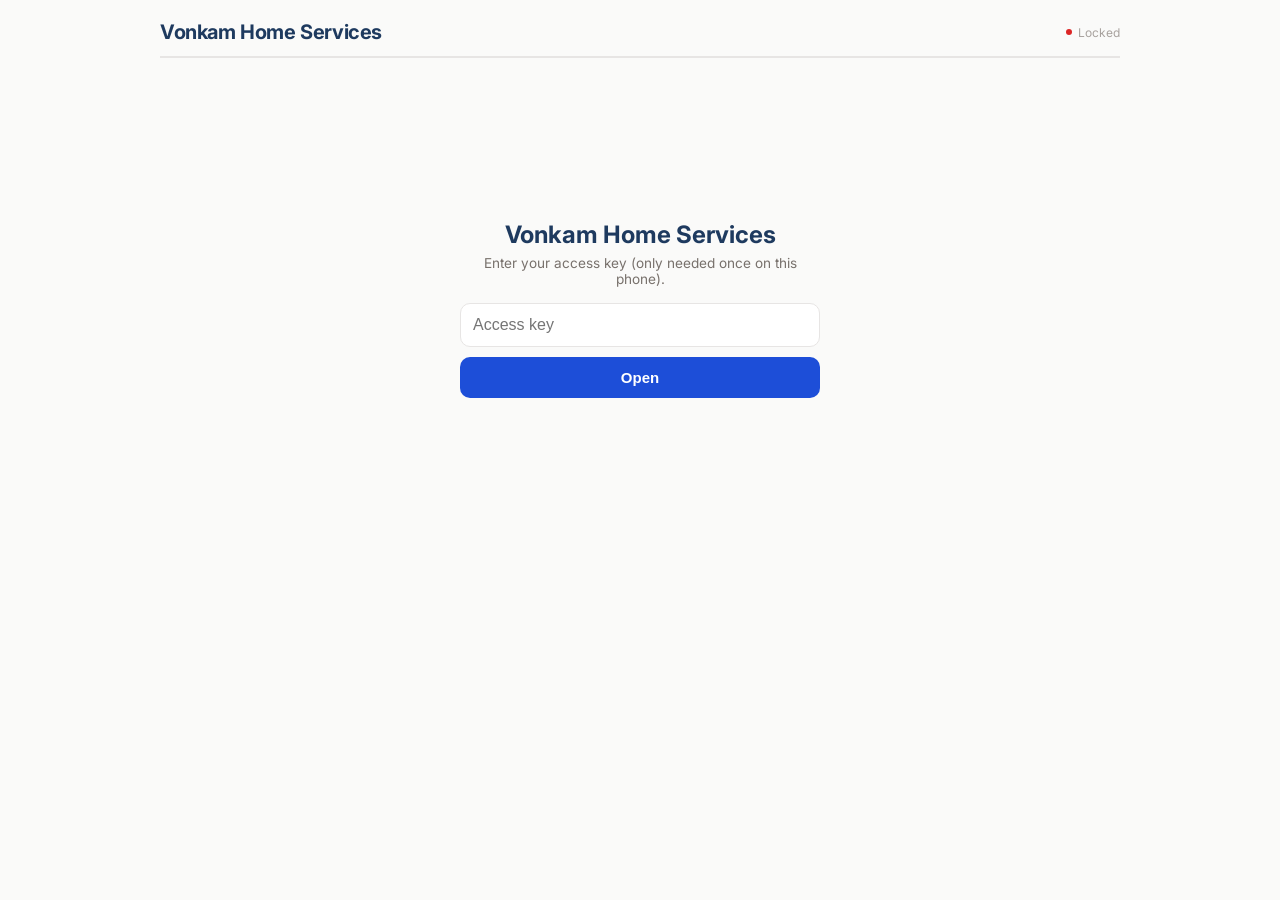
==== commit 787d09c2: "Ops app: rebrand to Vonkam Home Services The phone app still said FADC Ops / FADC Operations while e" ====
--- a/apps/fadc-ops/index.html
+++ b/apps/fadc-ops/index.html
@@ -2,12 +2,12 @@
 <html lang="en"><head>
 <meta charset="utf-8">
 <meta name="viewport" content="width=device-width,initial-scale=1,viewport-fit=cover">
-<title>FADC Ops</title>
+<title>Vonkam Ops</title>
 <meta name="robots" content="noindex,nofollow">
 <meta name="theme-color" content="#1e3a5f">
 <meta name="apple-mobile-web-app-capable" content="yes">
 <meta name="mobile-web-app-capable" content="yes">
-<meta name="apple-mobile-web-app-title" content="FADC Ops">
+<meta name="apple-mobile-web-app-title" content="Vonkam Ops">
 <meta name="apple-mobile-web-app-status-bar-style" content="black-translucent">
 <link rel="manifest" href="/manifest.webmanifest">
 <link rel="apple-touch-icon" href="/icon-180.png">
@@ -152,7 +152,7 @@
 </style>
 
 <div class="header">
-  <h1>FADC Operations</h1>
+  <h1>Vonkam Home Services</h1>
   <div class="status"><div class="dot loading" id="status-dot"></div><span id="last-update">Connecting…</span></div>
 </div>
 
@@ -162,7 +162,7 @@
 </div>
 
 <div id="gate" class="gate" hidden>
-  <h2>FADC Operations</h2>
+  <h2>Vonkam Home Services</h2>
   <p>Enter your access key (only needed once on this phone).</p>
   <input id="gate-key" type="password" autocomplete="off" autocapitalize="off" placeholder="Access key">
   <button id="gate-go">Open</button>
